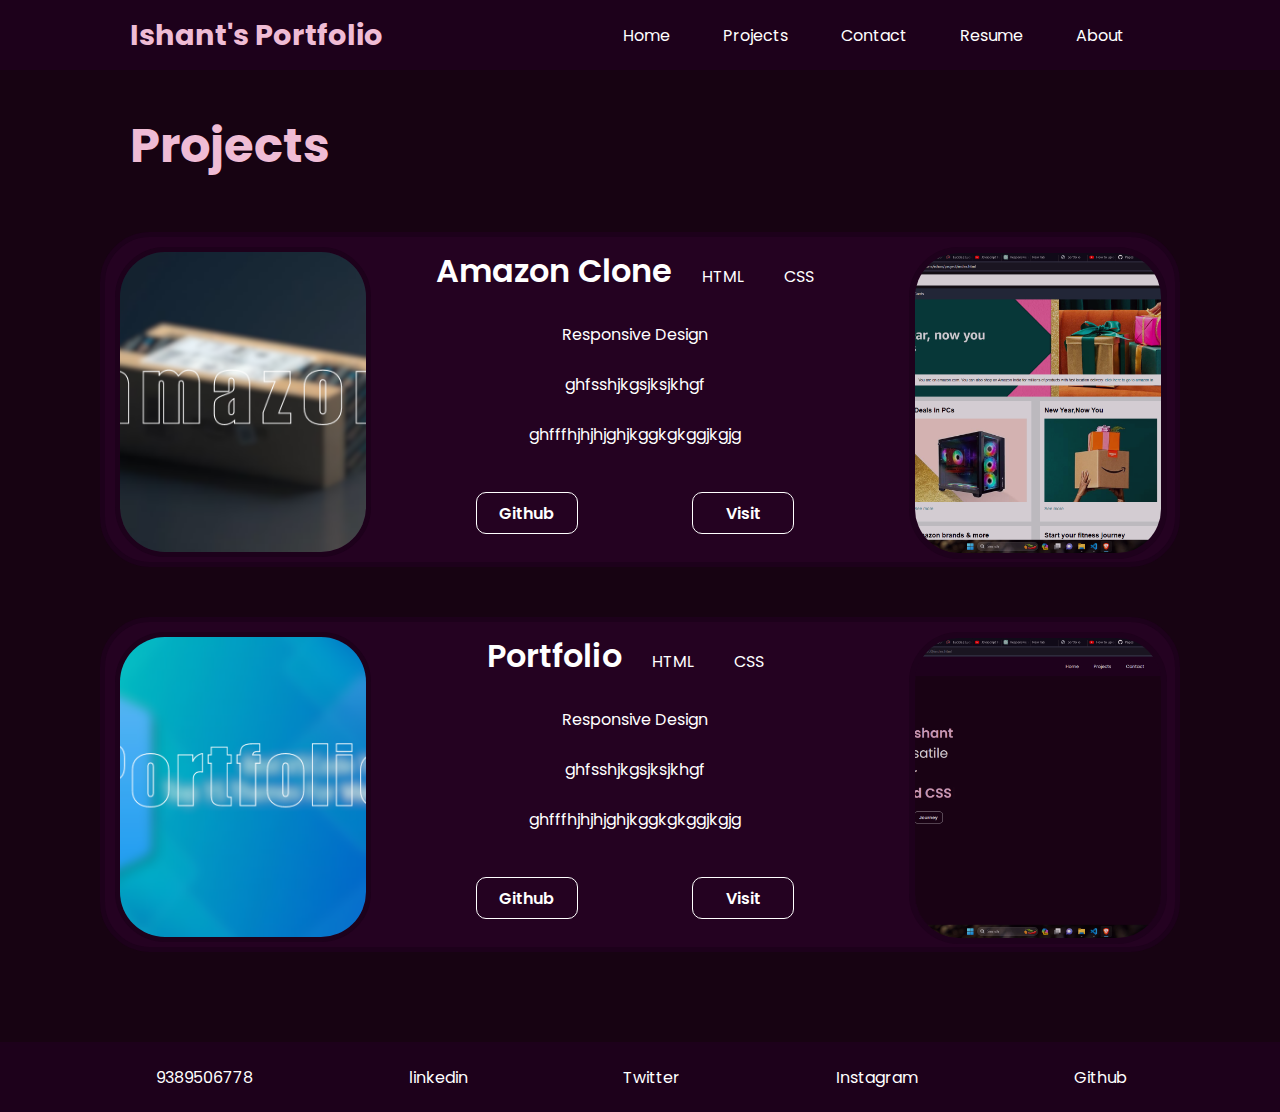
==== projectspage.html @ b98bf575 "add to github" ====
<!DOCTYPE html>
<html lang="en">

<head>
    <meta charset="UTF-8">
    <meta name="viewport" content="width=device-width, initial-scale=1.0">
    <title>Document</title>
    <link rel="stylesheet" href="style.css">
    <link rel="preconnect" href="https://fonts.googleapis.com">
    <link rel="preconnect" href="https://fonts.gstatic.com" crossorigin>
    <link href="https://fonts.googleapis.com/css2?family=Poppins:wght@400;600;700&display=swap" rel="stylesheet">
    <link rel="stylesheet" href="https://cdnjs.cloudflare.com/ajax/libs/font-awesome/6.5.1/css/all.min.css"
        integrity="sha512-DTOQO9RWCH3ppGqcWaEA1BIZOC6xxalwEsw9c2QQeAIftl+Vegovlnee1c9QX4TctnWMn13TZye+giMm8e2LwA=="
        crossorigin="anonymous" referrerpolicy="no-referrer" />
</head>

<body>
    <div class="navbar">
        <div class="portfolio">Ishant's Portfolio</div>
        <div class="icons">
            <ul>
                <li><a href="index.html">Home</a></li>
                <li><a href="">Projects</a></li>
                <li><a href="">Contact</a></li>
                <li><a href="">Resume</a></li>
                <li><a href="">About</a></li>
            </ul>
        </div>
    </div>
    <div class="projects">
        <h2>Projects</h2>

        <div class="amazon-box">
            <div class="photo-box">
                <img src="amazom.png" alt="">
            </div>
            <div class="text-box">
                <div class="heading">
                    <div class="amazon-heading">Amazon Clone</div>
                    <div class="sub-heading"><i class="fa-brands fa-html5"></i>
                        <span>HTML</span>
                    </div>
                    <div class="sub-heading"><i class="fa-brands fa-css3-alt"></i>
                        <span>CSS</span>
                    </div>
                </div>
                <div class="features">
                    <ul>
                        <li>Responsive Design</li>
                        <li>ghfsshjkgsjksjkhgf</li>
                        <li>ghfffhjhjhjghjkggkgkggjkgjg</li>
                    </ul>
                </div>
                <div class="texting-buttons">
                    <a href="https://github.com/ishant00000/amazone_clone" target="_blank">
                        <div>Github</div>
                    </a>
                    <a href="https://ishant00000.github.io/amazone_clone/" target="_blank">
                        <div>Visit</div>
                    </a>
                </div>
            </div>
            <div class="ss-section">
                <img src="amazonss.png" alt="">
            </div>
        </div>


        <div class="amazon-box portfolio-img-box">
            <div class="photo-box">
                <img src="1.png" alt="">
            </div>
            <div class="text-box">
                <div class="heading">
                    <div class="amazon-heading">Portfolio</div>
                    <div class="sub-heading"><i class="fa-brands fa-html5"></i>
                        <span>HTML</span>
                    </div>
                    <div class="sub-heading"><i class="fa-brands fa-css3-alt"></i>
                        <span>CSS</span>
                    </div>
                </div>
                <div class="features">
                    <ul>
                        <li>Responsive Design</li>
                        <li>ghfsshjkgsjksjkhgf</li>
                        <li>ghfffhjhjhjghjkggkgkggjkgjg</li>
                    </ul>
                </div>
                <div class="texting-buttons">
                    <a target="_blank">
                        <div>Github</div>
                    </a>
                    <a href="index.html" target="_blank">
                        <div>Visit</div>
                    </a>
                </div>

            </div>
            <div class="ss-section">
                <img src="poartfolio.ss.png" alt="">
            </div>
        </div>


    </div>
    <footer>
        <div class="contacts">
            <div class="phone-no"><a ><i class="fa-solid fa-phone fa-shake"></i><p>  9389506778</p></a></div>
            <div class="linkedin"><a href="linkedin.com/in/ishant-sharma-997542291" target="_blank"><i class="fa-brands fa-linkedin fa-fade"></i><p>  linkedin</p></a></div>
            <div class="twittwe"><a href="https://twitter.com/IshantS33805429" target="_blank"><i class="fa-brands fa-x-twitter fa-fade"></i><p>  Twitter</p></a></div>
            <div class="instagram"><a href="https://www.instagram.com/ishant0_0?igsh=ajJkdmVoZ3huMTd6" target="_blank"><i class="fa-brands fa-instagram fa-fade"></i><p>  Instagram</p></a></div>
            <div class="github"><a href="https://github.com/ishant00000/ishant.git" target="_blank"><i class="fa-brands fa-github fa-fade"></i><p>  Github</p></a></div>
        </div>
    </footer>

</body>

</html>
---- style.css ----
* {
    margin: 0;
    padding: 0;
    font-family: Arial;
    border: border-box;
    font-family: 'Poppins', sans-serif;
}

a {
    text-decoration: none;
    color: white;
}

body {

    background-color: #170312;
}

.navbar {
    height: 70px;
    display: flex;
    align-items: center;
    justify-content: space-around;
    color: white;
    background-color: #1d011b;
}

.icons {
    width: 50%;
    display: flex;
    justify-content: center;
}

.icons ul li {
    list-style: none;
    border: transparent;
    font-weight: 400;
    padding: 0 4px;
    margin-right: 45px;
}

.icons ul li:hover {
    font-size: 1.1rem;
    font-weight: 600;
    border-bottom: 3px solid #EFBCD5;
    color: #EFBCD5;
}

.icons ul li a:hover {
    color: #EFBCD5;
}

.icons ul {
    display: flex;
    text-decoration: none;

}

.portfolio {
    font-size: 1.8rem;
    font-weight: 700;
    width: 30%;
    color: #EFBCD5;
    display: flex;
    justify-content: center;
}

.hero-section {

    display: flex;
    justify-content: space-evenly;
    margin-top: 20px;

}

.content {
    height: 510px;
    width: 40%;
    font-size: 3rem;
    padding: 150px 0;
    padding-left: 50px;
    color: white;
}

.content span {
    color: #EFBCD5;
    font-weight: 600;
}

.photo {
    height: 510px;
    width: 40%;
}

.photo img {
    width: 80%;
    border: 2px solid black;

}

.buttons {
    margin: 30px 0;
    width: 60%;
    display: flex;
    justify-content: space-between;
}

.buttons div {
    color: white;
    display: flex;
    justify-content: center;
    align-items: center;
    height: 40px;
    width: 100px;
    font-weight: 600;
    border-style: none;
    font-size: 1rem;
    border: 1px solid white;
    border-radius: 10px;
    overflow: hidden;
}

.buttons div {
    position: relative;
}

.buttons div::before {
    content: '';
    position: absolute;
    top: 0;
    left: 0;
    background-color: #EFBCD5;
    width: 100%;
    height: 100%;
    transform: translateX(-100%);
    transition: all 0.3s linear;

}

.buttons div:hover:before {
    transform: translateX(0%);
    z-index: -1;
}

.buttons div:hover {
    color: black;
    transition: all 0.3s linear;
    border: 1px solid black;
}

/*second*/
.projects {
    padding: 40px 100px;
}

.projects h2 {
    font-weight: 700;
    font-size: 3rem;
    color: #EFBCD5;
    padding-left: 30px;
}

.amazon-box {
    height: 300px;
    background-color: #9b6f84;
    margin: 50px 0;
    border-radius: 50px;
    border: 5px solid #1d011b;
    background-color: #240221;
    padding: 10px;
    padding-bottom: 15px;
    display: flex;
    color: white;
}

.photo-box {
    height: 100%;
    width: 45%;
    border-radius: 50px;
}

.text-box {
    width: 100%;
    height: 100%;

    border-top-right-radius: 50px;
    border-bottom-right-radius: 50px;
}

.ss-section {
    height: 100%;
    width: 45%;
    border-radius: 50px;
    margin-right: 10px;
}

.ss-section img {
    height: 100%;
    max-width: 100%;
    border-radius: 50px;
    border: 6px solid #1d011b;
    object-fit: cover;
    opacity: 0.8;
}

.photo-box img {
    height: 100%;
    max-width: 100%;
    border-radius: 50px;
    border: 5px solid #1d011b;
    object-fit: cover;
}

.amazon-box :hover {
    cursor: url('data:image/svg+xml;utf8,<svg xmlns="http://www.w3.org/2000/svg" width="24" height="24" viewBox="0 0 24 24" fill="none" stroke="white" stroke-width="2" stroke-linecap="round" stroke-linejoin="round" class="lucide lucide-shopping-cart"><circle cx="8" cy="21" r="1"/><circle cx="19" cy="21" r="1"/><path d="M2.05 2.05h2l2.66 12.42a2 2 0 0 0 2 1.58h9.78a2 2 0 0 0 1.95-1.57l1.65-7.43H5.12"/></svg>'), auto;
}

.portfolio-img-box :hover {
    cursor: url('data:image/svg+xml;utf8,<svg xmlns="http://www.w3.org/2000/svg" width="24" height="24" viewBox="0 0 24 24" fill="none" stroke="white" stroke-width="2" stroke-linecap="round" stroke-linejoin="round" class="lucide lucide-file-bar-chart-2"><path d="M14.5 2H6a2 2 0 0 0-2 2v16a2 2 0 0 0 2 2h12a2 2 0 0 0 2-2V7.5L14.5 2z"/><polyline points="14 2 14 8 20 8"/><path d="M12 18v-6"/><path d="M8 18v-1"/><path d="M16 18v-3"/></svg>'), auto;
}

.heading {
    display: flex;
    align-items: baseline;
    height: 50px;
    justify-content: center;
}

.amazon-heading {
    font-weight: 600;
    font-size: 2rem;
    margin-right: 10px;
    color: white;
}

.heading:hover {
    color: #EFBCD5;

    .amazon-heading:hover {
        color: #EFBCD5;
    }
}

.sub-heading {
    margin: 0 20px;
}

.text-box {}

.features li {
    font-size: 1rem;
    margin: 25px 0;
    list-style: none;
    text-align: center;
}

.features li:hover {
    color: #EFBCD5;
}

.texting-buttons {
    margin: 45px 0;
    display: flex;
    justify-content: space-evenly;
}

.texting-buttons div {
    color: white;
    display: flex;
    justify-content: center;
    align-items: center;
    height: 40px;
    width: 100px;
    font-weight: 600;
    border-style: none;
    font-size: 1rem;
    border: 1px solid white;
    border-radius: 10px;
    overflow: hidden;
}

.texting-buttons div {
    position: relative;
}

.texting-buttons div::before {
    content: '';
    position: absolute;
    top: 0;
    left: 0;
    background-color: #EFBCD5;
    width: 100%;
    height: 100%;
    transform: translateX(-100%);
    transition: all 0.3s linear;
}

.texting-buttons div:hover:before {
    transform: translateX(0%);
    z-index: -1;
}

.texting-buttons div:hover {
    color: black;
    transition: all 0.3s linear;
    border: 1px solid black;
    z-index: +3;
}
/*footer*/
.contacts{
    height: 70px;
    display: flex;
    justify-content: space-evenly;
    align-items: center;
    color: white;
    background-color: #1d011b;
}
.contacts div a{
    display: flex;
    align-items: baseline;
}
.contacts div p{
    margin-left: 3px;
}
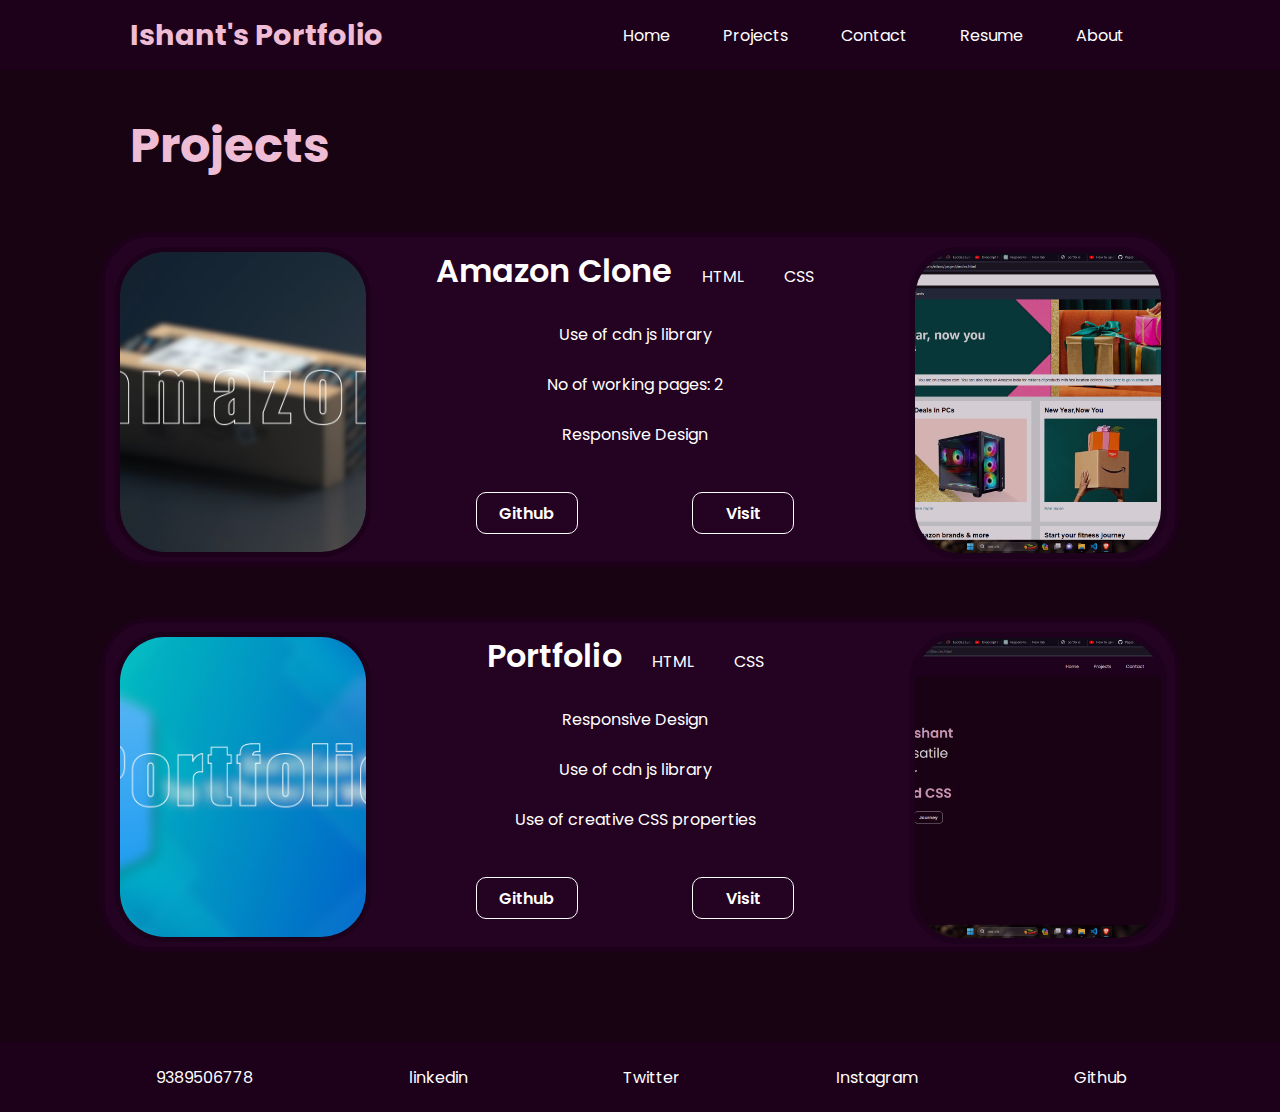
==== commit 52675884: "changing features" ====
--- a/projectspage.html
+++ b/projectspage.html
@@ -46,9 +46,9 @@
                 </div>
                 <div class="features">
                     <ul>
+                        <li>Use of cdn js library</li>
+                        <li>No of working pages: 2</li>
                         <li>Responsive Design</li>
-                        <li>ghfsshjkgsjksjkhgf</li>
-                        <li>ghfffhjhjhjghjkggkgkggjkgjg</li>
                     </ul>
                 </div>
                 <div class="texting-buttons">
@@ -83,8 +83,8 @@
                 <div class="features">
                     <ul>
                         <li>Responsive Design</li>
-                        <li>ghfsshjkgsjksjkhgf</li>
-                        <li>ghfffhjhjhjghjkggkgkggjkgjg</li>
+                        <li>Use of cdn js library </li>
+                        <li>Use of creative CSS properties</li>
                     </ul>
                 </div>
                 <div class="texting-buttons">
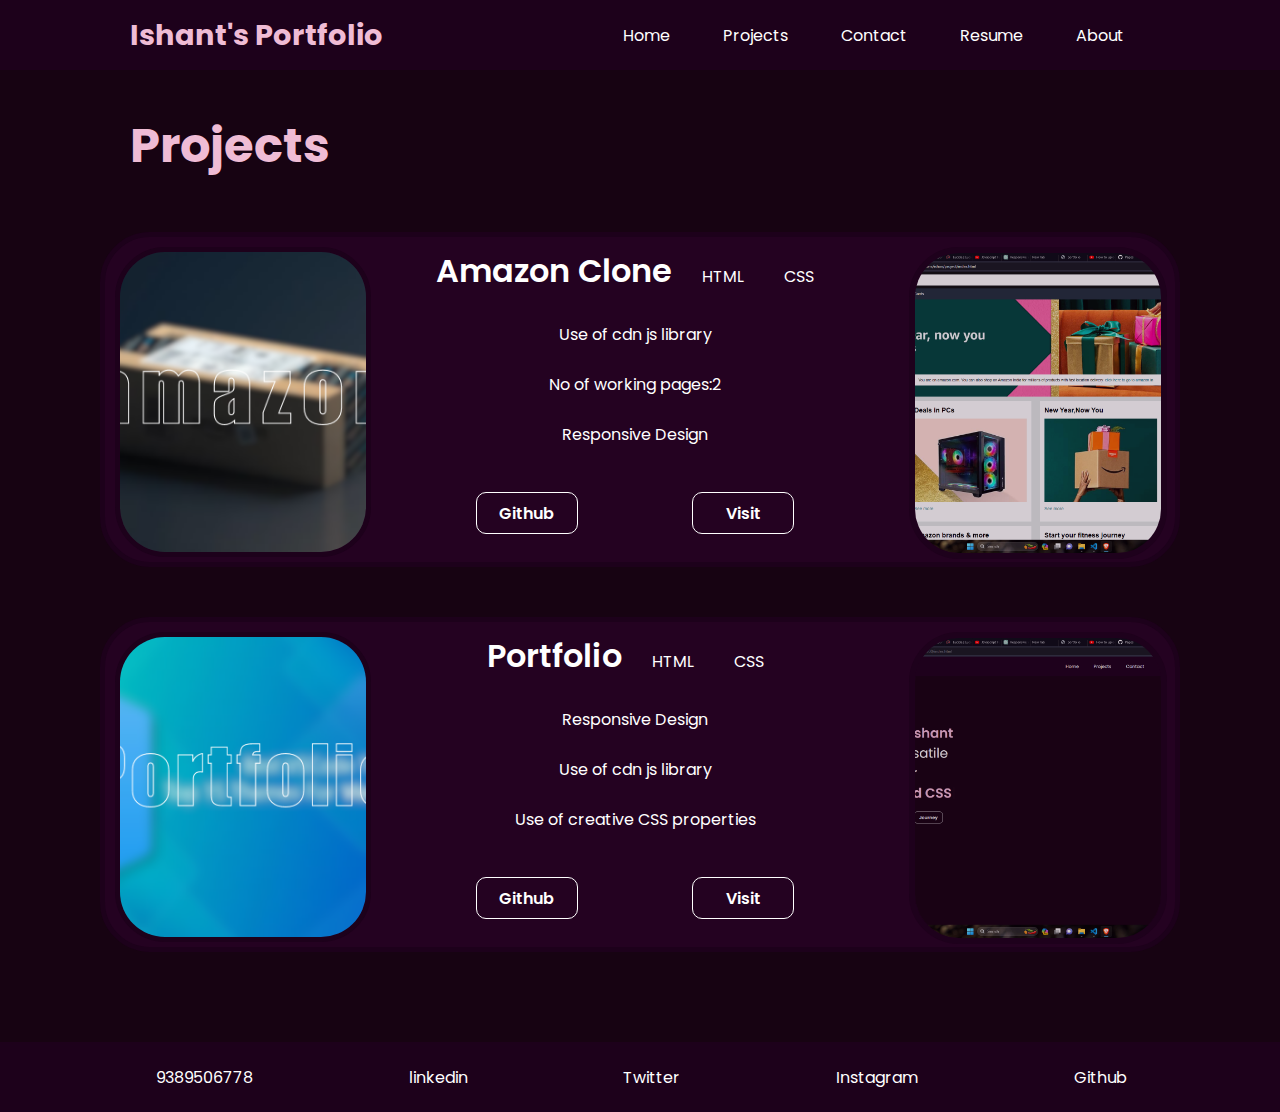
==== commit 4fd39d93: "changing features" ====
--- a/projectspage.html
+++ b/projectspage.html
@@ -47,15 +47,15 @@
                 <div class="features">
                     <ul>
                         <li>Use of cdn js library</li>
-                        <li>No of working pages: 2</li>
+                        <li>No of working pages:2</li>
                         <li>Responsive Design</li>
                     </ul>
                 </div>
                 <div class="texting-buttons">
-                    <a href="https://github.com/ishant00000/amazone_clone" target="_blank">
+                    <a href="https://github.com/ishant00000/amazone_clone_website.git" target="_blank">
                         <div>Github</div>
                     </a>
-                    <a href="https://ishant00000.github.io/amazone_clone/" target="_blank">
+                    <a href="https://ishant00000.github.io/amazone_clone_website/" target="_blank">
                         <div>Visit</div>
                     </a>
                 </div>
@@ -88,7 +88,7 @@
                     </ul>
                 </div>
                 <div class="texting-buttons">
-                    <a target="_blank">
+                    <a href="https://github.com/ishant00000/Portfolio-website.git" target="_blank">
                         <div>Github</div>
                     </a>
                     <a href="index.html" target="_blank">
@@ -107,10 +107,10 @@
     <footer>
         <div class="contacts">
             <div class="phone-no"><a ><i class="fa-solid fa-phone fa-shake"></i><p>  9389506778</p></a></div>
-            <div class="linkedin"><a href="linkedin.com/in/ishant-sharma-997542291" target="_blank"><i class="fa-brands fa-linkedin fa-fade"></i><p>  linkedin</p></a></div>
+            <div class="linkedin"><a href="https://www.linkedin.com/in/ishant-sharma-997542291" target="_blank"><i class="fa-brands fa-linkedin fa-fade"></i><p>  linkedin</p></a></div>
             <div class="twittwe"><a href="https://twitter.com/IshantS33805429" target="_blank"><i class="fa-brands fa-x-twitter fa-fade"></i><p>  Twitter</p></a></div>
             <div class="instagram"><a href="https://www.instagram.com/ishant0_0?igsh=ajJkdmVoZ3huMTd6" target="_blank"><i class="fa-brands fa-instagram fa-fade"></i><p>  Instagram</p></a></div>
-            <div class="github"><a href="https://github.com/ishant00000/ishant.git" target="_blank"><i class="fa-brands fa-github fa-fade"></i><p>  Github</p></a></div>
+            <div class="github"><a href="https://github.com/ishant00000" target="_blank"><i class="fa-brands fa-github fa-fade"></i><p>  Github</p></a></div>
         </div>
     </footer>
 
